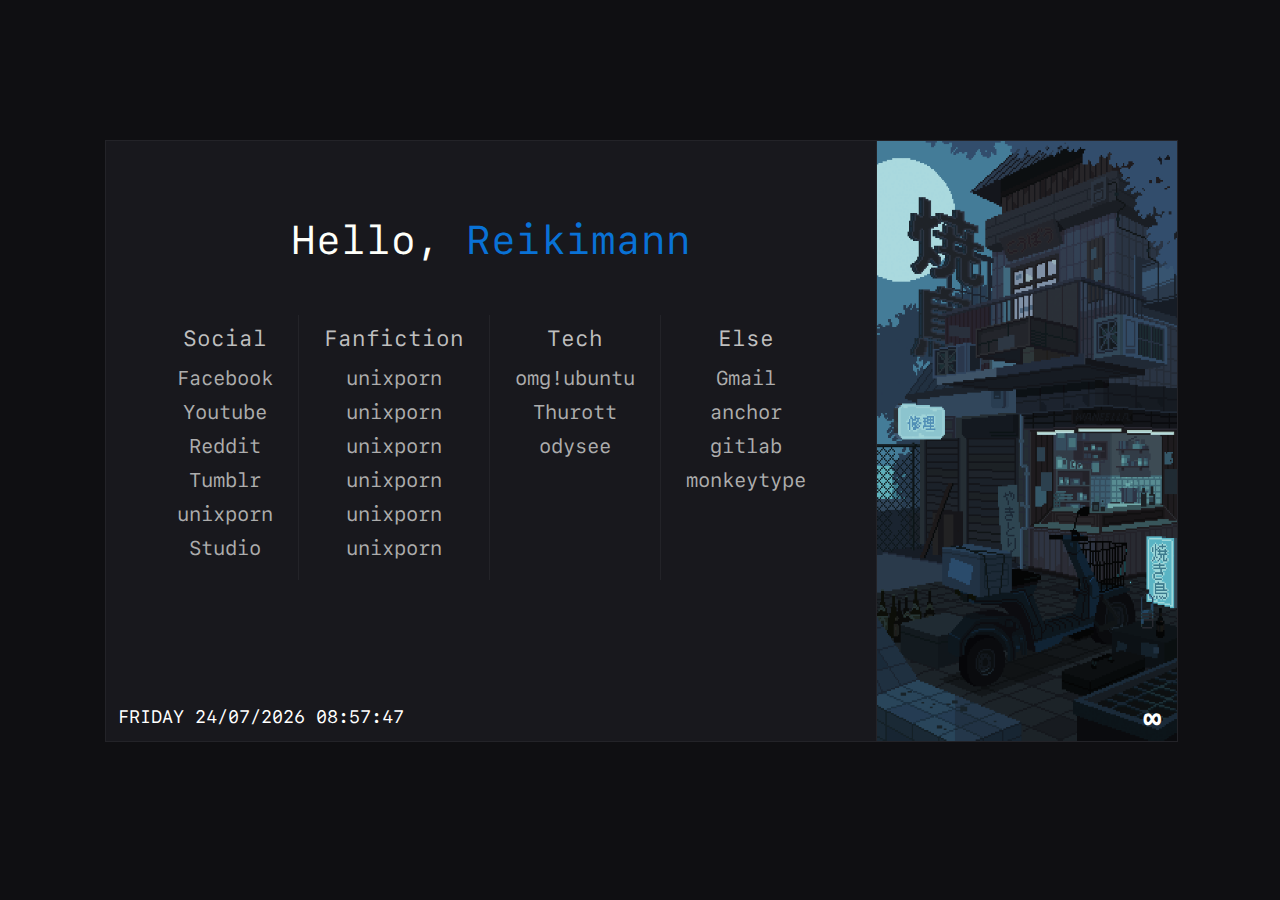
==== index.html @ 37f57d3e "more fixes" ====
<!DOCTYPE html>
<!--Startpage-->
<html>
<head>
	<meta charset="utf-8">
	<title>~YEET~</title>
	<link rel="stylesheet" style="text/css" href="css/style.css" />

</head>
<body>
	<div class="main" style="display: block">
		<div class="image-wrapper">

			<div class="mySlides fade">
				<img src="img/side1.gif">
			</div>

			<div class="mySlides fade">
				<img src="img/side2.gif">
			</div>

			<div class="mySlides fade">
				<img src="img/side3.gif">
			</div>

			<div class="mySlides fade">
				<img src="img/side4.gif">
			</div>

			<div class="mySlides fade">
				<img src="img/side5.gif">
			</div>

			<div class="mySlides fade">
				<img src="img/side6.gif">
			</div>

			<div class="mySlides fade">
				<img src="img/side7.gif">
			</div>

			<div class="mySlides fade">
				<img src="img/side8.gif">
			</div>

			<div class="mySlides fade">
				<img src="img/side9.gif">
			</div>

			<div class="mySlides fade">
				<img src="img/side10.gif">
			</div>

			<div class="mySlides fade">
				<img src="img/side11.gif">
			</div>

			<div class="mySlides fade">
				<img src="img/side12.gif">
			</div>

			<div class="mySlides fade">
				<img src="img/side13.gif">
			</div>

			<div class="mySlides fade">
				<img src="img/side14.gif">
			</div>

			<div class="mySlides fade">
				<img src="img/side15.gif">
			</div>

			<div class="mySlides fade">
				<img src="img/side16.gif">
			</div>

			<div class="mySlides fade">
				<img src="img/side17.gif">
			</div>

			<div class="mySlides fade">
				<img src="img/side18.gif">
			</div>

			<div class="mySlides fade">
				<img src="img/side19.gif">
			</div>

			<div class="mySlides fade">
				<img src="img/side20.gif">
			</div>

			<div class="mySlides fade">
				<img src="img/side21.gif">
			</div>

			<div class="mySlides fade">
				<img src="img/side22.gif">
			</div>


			<div class="mySlides fade">
				<img src="img/side23.gif">
			</div>


			<a class="next" onclick="plusSlides(1)">&#8734;</a>
		</div>
		<br>

		<div style="text-align:center">
			<span class="reqdVar" onclick="currentSlide(1)"></span>
			<span class="reqdVar" onclick="currentSlide(2)"></span>
			<span class="reqdVar" onclick="currentSlide(3)"></span>
			<span class="reqdVar" onclick="currentSlide(4)"></span>
			<span class="reqdVar" onclick="currentSlide(5)"></span>
			<span class="reqdVar" onclick="currentSlide(6)"></span>
			<span class="reqdVar" onclick="currentSlide(7)"></span>
			<span class="reqdVar" onclick="currentSlide(8)"></span>
			<span class="reqdVar" onclick="currentSlide(9)"></span>
			<span class="reqdVar" onclick="currentSlide(10)"></span>
			<span class="reqdVar" onclick="currentSlide(11)"></span>
			<span class="reqdVar" onclick="currentSlide(12)"></span>
			<span class="reqdVar" onclick="currentSlide(13)"></span>
			<span class="reqdVar" onclick="currentSlide(14)"></span>
			<span class="reqdVar" onclick="currentSlide(15)"></span>
			<span class="reqdVar" onclick="currentSlide(16)"></span>
			<span class="reqdVar" onclick="currentSlide(17)"></span>
			<span class="reqdVar" onclick="currentSlide(18)"></span>
			<span class="reqdVar" onclick="currentSlide(19)"></span>
			<span class="reqdVar" onclick="currentSlide(20)"></span>
			<span class="reqdVar" onclick="currentSlide(21)"></span>
			<span class="reqdVar" onclick="currentSlide(22)"></span>
			<span class="reqdVar" onclick="currentSlide(23)"></span>
		</div>

		<header>
			<br>
			<h1>Hello, <span class="flair">Reikimann</span></h1>
		</header>

		<nav>
			<br>
			<ul class="blue">
				<a style="font-size:22px">Social</a>
				<li><a href="https://www.fb.com/">Facebook</a></li>
				<li><a href="https://www.youtube.com">Youtube</a></li>
				<li><a href="https://reddit.com/">Reddit</a></li>
				<li><a href="https://tumblr.com/">Tumblr</a></li>
				<li><a href="https://reddit.com/r/unixporn">unixporn</a></li>
				<li><a href="https://studio.youtube.com/">Studio</a></li>
			</ul>

			<ul class="green">
				<a style="font-size:22px">Fanfiction</a>
				<li><a href="https://">unixporn</a></li>
				<li><a href="https://">unixporn</a></li>
				<li><a href="https://">unixporn</a></li>
				<li><a href="https://">unixporn</a></li>
				<li><a href="https://">unixporn</a></li>
				<li><a href="https://">unixporn</a></li>
			</ul>

			<ul class="red">
				<a style="font-size:22px">Tech</a>
				<li><a href="https://www.omgubuntu.co.uk/">omg!ubuntu</a></li>
				<li><a href="https://www.thurrott.com/">Thurott</a></li>
				<li><a href="https://odysee.com/">odysee</a></li>
			</ul>

			<ul class="yellow">
				<a style="font-size:22px">Else</a>
				<li><a href="https://gmail.com/">Gmail</a></li>
				<li><a href="https://anchor.fm/">anchor</a></li>
				<li><a href="https://gitlab.com/thelinuxcast">gitlab</a></li>
				<li><a href="https://monkeytype.com/">monkeytype</a></li>
			</ul>
		</nav>

		<div class="codes" id="codes">
			<script>
			//document.getElementById("main").innerHTML = Date();
			function updateClock() {
				var days = ['SUNDAY','MONDAY','TUESDAY','WEDNESDAY','THURSDAY','FRIDAY','SATURDAY'];
				var m = new Date();
				var dateString =
				(days[ m.getDay() ]) + " " +
				("0" + m.getDate()).slice(-2) + "/" +
				("0" + (m.getMonth()+1)).slice(-2) +"/"+
				m.getFullYear() +" "+
				("0" + m.getHours()).slice(-2) + ":" +
				("0" + m.getMinutes()).slice(-2) + ":" +
				("0" + m.getSeconds()).slice(-2);

				// set the content of the element with the ID codes to the formatted string
				document.getElementById('codes').innerHTML = dateString;

				// call this function again in 1000ms
				setTimeout(updateClock, 1000);
			}
			updateClock(); // initial call

			// Set local storage
			var slideIx = Number(localStorage.getItem('slideIndex') || 1);

			var slideIndex = slideIx;
			showSlides(slideIndex);

			// Next/previous controls
			function plusSlides(n) {
				showSlides(slideIndex += n);
				localStorage.setItem('slideIndex', slideIndex);
				console.log(localStorage.getItem('slideIndex'));
			}

			// Thumbnail image controls
			function currentSlides(n) {
				showSlides(slideIndex = n);
				localStorage.setItem('slideIndex', slideIndex);
				console.log(localStorage.getItem('slideIndex'));
			}

			// Show slides
			function showSlides(n) {
				var i;
				var slides = document.getElementsByClassName("mySlides");
				var reqdVars = document.getElementsByClassName("reqdVar");
				if (n > slides.length) {
					slideIndex = 1;
				}
				if (n < 1) {
					slideIndex = slides.length;
				}
				for (i = 0; i < slides.length; i++) {
					slides[i].style.display = "none";
				}
				for (i = 0; i < reqdVars.length; i++) {
					reqdVars[i].className = reqdVars[i].className.replace(" active", "");
				}
				slides[slideIndex-1].style.display = "block";
				reqdVars[slideIndex-1].className += " active";
			}
			</script>
		</div>
	</body>
	</html>
---- css/style.css ----
@font-face {
  font-family:'LigaSFMono';
  src: url('../docs/LigaSFMonoNerdFont-Regular.otf');
  /* src: url('../docs/Iosevka.ttf'); */
}

body {
  font-family: 'LigaSFMono', monospace;
  font-size: 20px;
  background-color: #0F0F12;
  background-image: url("../img/");
  background-repeat: repeat;
  width: 670px;
  height: 320px;
  position: absolute;
  top: 0px;
  bottom: 100px;
  left: 0px;
  right: 0px;
  margin: auto;
}

h1 {
  font-weight: normal;
  color: #FEFFFA;
  position: relative;
  text-align: center;
  horizontal-align: middle;
}

.flair {
  color: #0972D6;
}

.main {
  display: inline-block;
  border-style: solid;
  border-width: 1px;
  border-color: #232328;
  position: relative;
  top: -100px;
  width: 770px;
  height: 600px;
  left: -200px;
  right: 0px;
  margin: auto;
  background-color: #18181D;
  text-align: center;
}

.image-wrapper {
  border-style: solid;
  border-width: 1px;
  border-color: #232328;
  position: absolute;
  top: -1px;
  width: 300px;
  height: 600px;
  left: 770px;
  background-color: #18181D;
  background-position: center center;
  background-repeat: no-repeat;
  background-size: cover;
}

img {
  top: -1px;
  width: 300px;
  height: 600px;
}

.next {
  cursor: pointer;
  position: absolute;
  top: 575px;
  width: auto;
  right: 10px;
  padding: 5px;
  margin-top: -22px;
  color: white;
  font-weight: bold;
  font-size: 30px;
  transition: 0.6s ease;
  user-select: none;
  border-radius: 3px 0 0 3px;
  border-radius: 50%;
  display: inline-block;
}

.fade {
  -webkit-animation-name: fade;
  -webkit-animation-duration: 1.5s;
  animation-name: fade;
  animation-duration: 1.5s;
}

@-webkit-keyframes fade {
  from {opacity: .4}
  to {opacity: 1}
}

@keyframes fade {
  from {opacity: .4}
  to {opacity: 1}
}

.codes {
  color: #FFFFFF;
  font-family: LigaSFMono, monospace;
  font-size: 18px;
  position: absolute;
  top: 565px;
  width: auto;
  height: auto;
  left: 12px;
}

li {
  margin: 10px 0;
}

nav {
  display: inline-block;
  vertical-align: middle;
  horizontal-align: middle;
  color: #BFBFBF;
  font-size: 20px;
  text-align: center;
  left= 50%;
  margin-left: auto;
  margin-right: auto;
  position: relative;
}

ul {
  display: table-cell;
  horizontal-align: middle;
  text-align: center;
  height: 100%;
  border-color: #232328;
  border-right-width: 1px;
  border-right-style: solid;
  padding: 10px 25px;
  transition: all 0.8s;
  cursor: default;
  list-style-type: none;
}

ul:last-of-type {
  border-right-width: 0;
}

ul:hover {
  color: #FFFFFF;
}

ul > li:first-of-type{
  padding-top: 5px;
}

ul > li > a {
  text-decoration:none;
  color: #adadad;
  transition: all 0.8s;
}

ul[class=green] > li > a:hover {
  color: #4FAE0F;
  transition: all 0.5s;
}

ul[class=blue] > li > a:hover {
  color: #0972D6;
  transition: all 0.5s;
}

ul[class=red] > li > a:hover {
  color: #ed3434;
  transition: all 0.5s;
}

ul[class=yellow] > li > a:hover {
  color: #edd934;
  transition: all 0.5s;
}
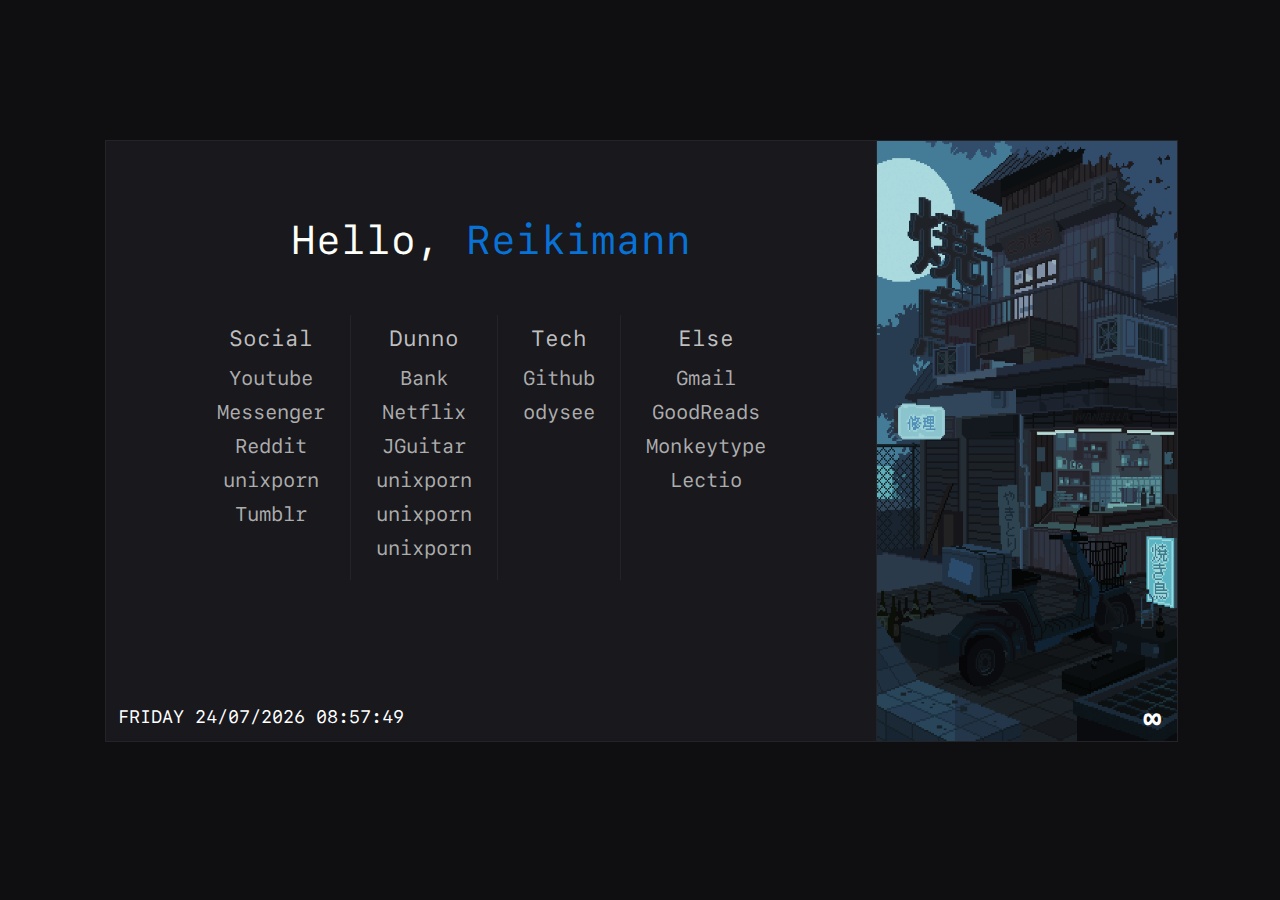
==== commit f5d542ad: "It's secret!" ====
--- a/index.html
+++ b/index.html
@@ -144,37 +144,35 @@
 			<br>
 			<ul class="blue">
 				<a style="font-size:22px">Social</a>
-				<li><a href="https://www.fb.com/">Facebook</a></li>
 				<li><a href="https://www.youtube.com">Youtube</a></li>
+				<li><a href="https://www.messenger.com/blinkthebee">Messenger</a></li>
 				<li><a href="https://reddit.com/">Reddit</a></li>
+				<li><a href="https://reddit.com/r/unixporn">unixporn</a></li>
 				<li><a href="https://tumblr.com/">Tumblr</a></li>
-				<li><a href="https://reddit.com/r/unixporn">unixporn</a></li>
-				<li><a href="https://studio.youtube.com/">Studio</a></li>
 			</ul>
 
 			<ul class="green">
-				<a style="font-size:22px">Fanfiction</a>
+				<a style="font-size:22px">Dunno</a>
+				<li><a href="https://danskebank.dk">Bank</a></li>
+				<li><a href="https://netflix.com">Netflix</a></li>
+				<li><a href="https://www.justinguitar.com/users/reikimann">JGuitar</a></li>
 				<li><a href="https://">unixporn</a></li>
 				<li><a href="https://">unixporn</a></li>
 				<li><a href="https://">unixporn</a></li>
-				<li><a href="https://">unixporn</a></li>
-				<li><a href="https://">unixporn</a></li>
-				<li><a href="https://">unixporn</a></li>
 			</ul>
 
 			<ul class="red">
 				<a style="font-size:22px">Tech</a>
-				<li><a href="https://www.omgubuntu.co.uk/">omg!ubuntu</a></li>
-				<li><a href="https://www.thurrott.com/">Thurott</a></li>
+				<li><a href="https://github.com/Reikimann">Github</a></li>
 				<li><a href="https://odysee.com/">odysee</a></li>
 			</ul>
 
 			<ul class="yellow">
 				<a style="font-size:22px">Else</a>
 				<li><a href="https://gmail.com/">Gmail</a></li>
-				<li><a href="https://anchor.fm/">anchor</a></li>
-				<li><a href="https://gitlab.com/thelinuxcast">gitlab</a></li>
-				<li><a href="https://monkeytype.com/">monkeytype</a></li>
+				<li><a href="https://www.goodreads.com/review/list/137223445?ref=nav_mybooks">GoodReads</a></li>
+				<li><a href="https://monkeytype.com/">Monkeytype</a></li>
+				<li><a href="https://www.lectio.dk/lectio/236/forside.aspx">Lectio</a></li>
 			</ul>
 		</nav>
 
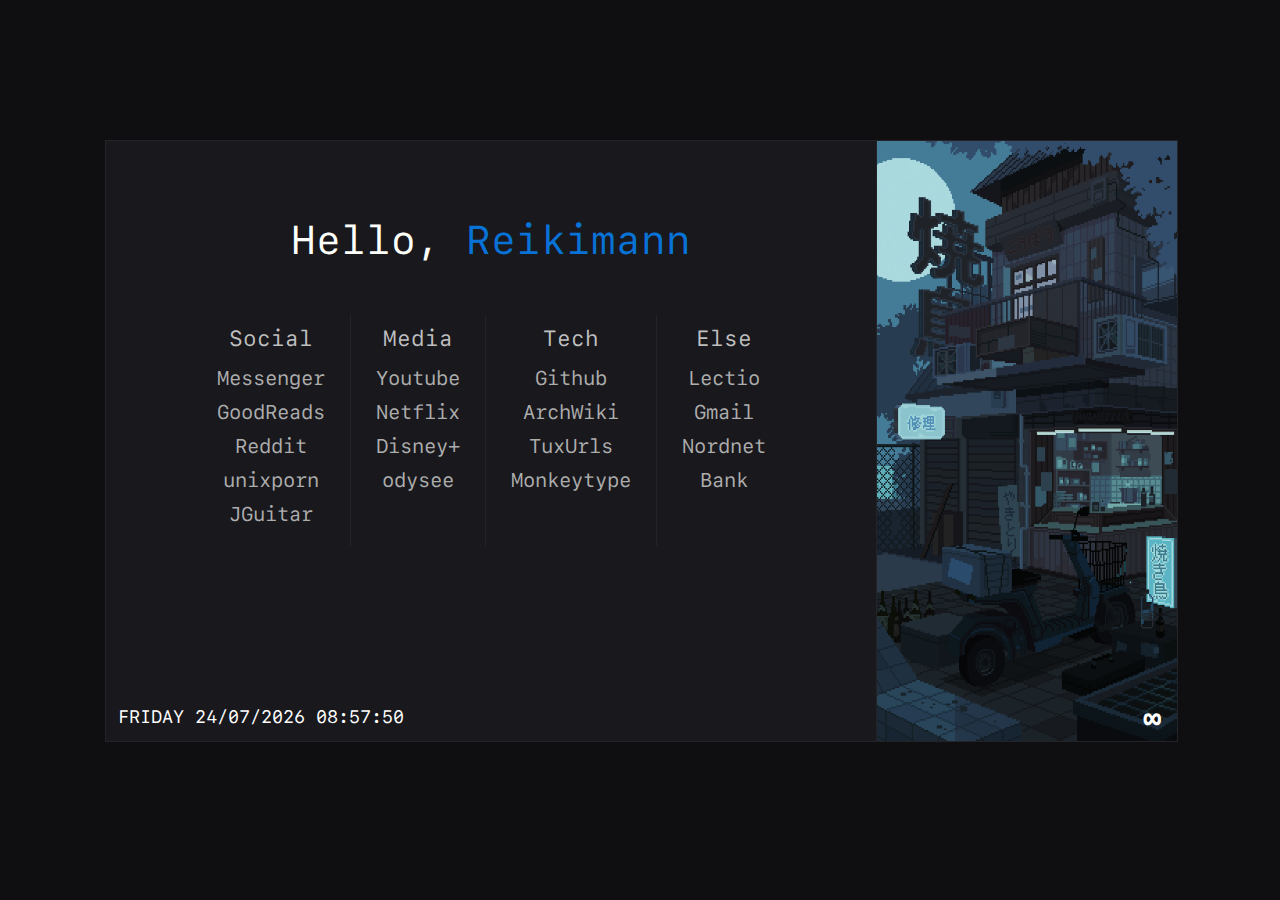
==== commit d067cc55: "More ignore" ====
--- a/index.html
+++ b/index.html
@@ -144,35 +144,35 @@
 			<br>
 			<ul class="blue">
 				<a style="font-size:22px">Social</a>
-				<li><a href="https://www.youtube.com">Youtube</a></li>
 				<li><a href="https://www.messenger.com/blinkthebee">Messenger</a></li>
+				<li><a href="https://www.goodreads.com/review/list/137223445?ref=nav_mybooks">GoodReads</a></li>
 				<li><a href="https://reddit.com/">Reddit</a></li>
 				<li><a href="https://reddit.com/r/unixporn">unixporn</a></li>
-				<li><a href="https://tumblr.com/">Tumblr</a></li>
+				<li><a href="https://www.justinguitar.com/users/reikimann">JGuitar</a></li>
 			</ul>
 
 			<ul class="green">
-				<a style="font-size:22px">Dunno</a>
-				<li><a href="https://danskebank.dk">Bank</a></li>
+				<a style="font-size:22px">Media</a>
+				<li><a href="https://www.youtube.com">Youtube</a></li>
 				<li><a href="https://netflix.com">Netflix</a></li>
-				<li><a href="https://www.justinguitar.com/users/reikimann">JGuitar</a></li>
-				<li><a href="https://">unixporn</a></li>
-				<li><a href="https://">unixporn</a></li>
-				<li><a href="https://">unixporn</a></li>
+				<li><a href="https://www.disneyplus.com/da-dk/home">Disney+</a></li>
+				<li><a href="https://odysee.com/">odysee</a></li>
 			</ul>
 
 			<ul class="red">
 				<a style="font-size:22px">Tech</a>
 				<li><a href="https://github.com/Reikimann">Github</a></li>
-				<li><a href="https://odysee.com/">odysee</a></li>
-			</ul>
-
-			<ul class="yellow">
+				<li><a href="https://wiki.archlinux.org/">ArchWiki</a></li>
+				<li><a href="https://tuxurls.com/">TuxUrls</a></li>
+				<li><a href="https://monkeytype.com/">Monkeytype</a></li>
+			</ul>
+
+			<ul class="purple">
 				<a style="font-size:22px">Else</a>
+				<li><a href="https://www.lectio.dk/lectio/236/forside.aspx">Lectio</a></li>
 				<li><a href="https://gmail.com/">Gmail</a></li>
-				<li><a href="https://www.goodreads.com/review/list/137223445?ref=nav_mybooks">GoodReads</a></li>
-				<li><a href="https://monkeytype.com/">Monkeytype</a></li>
-				<li><a href="https://www.lectio.dk/lectio/236/forside.aspx">Lectio</a></li>
+				<li><a href="https://www.nordnet.dk/oversigt">Nordnet</a></li>
+				<li><a href="https://danskebank.dk">Bank</a></li>
 			</ul>
 		</nav>
 
--- a/css/style.css
+++ b/css/style.css
@@ -165,21 +165,21 @@
 }
 
 ul[class=green] > li > a:hover {
-  color: #4FAE0F;
+  color: #9ece6a;
   transition: all 0.5s;
 }
 
 ul[class=blue] > li > a:hover {
-  color: #0972D6;
+  color: #7aa2f7;
   transition: all 0.5s;
 }
 
 ul[class=red] > li > a:hover {
-  color: #ed3434;
+  color: #f7768e;
   transition: all 0.5s;
 }
 
-ul[class=yellow] > li > a:hover {
-  color: #edd934;
+ul[class=purple] > li > a:hover {
+  color: #BB9AF7;
   transition: all 0.5s;
 }
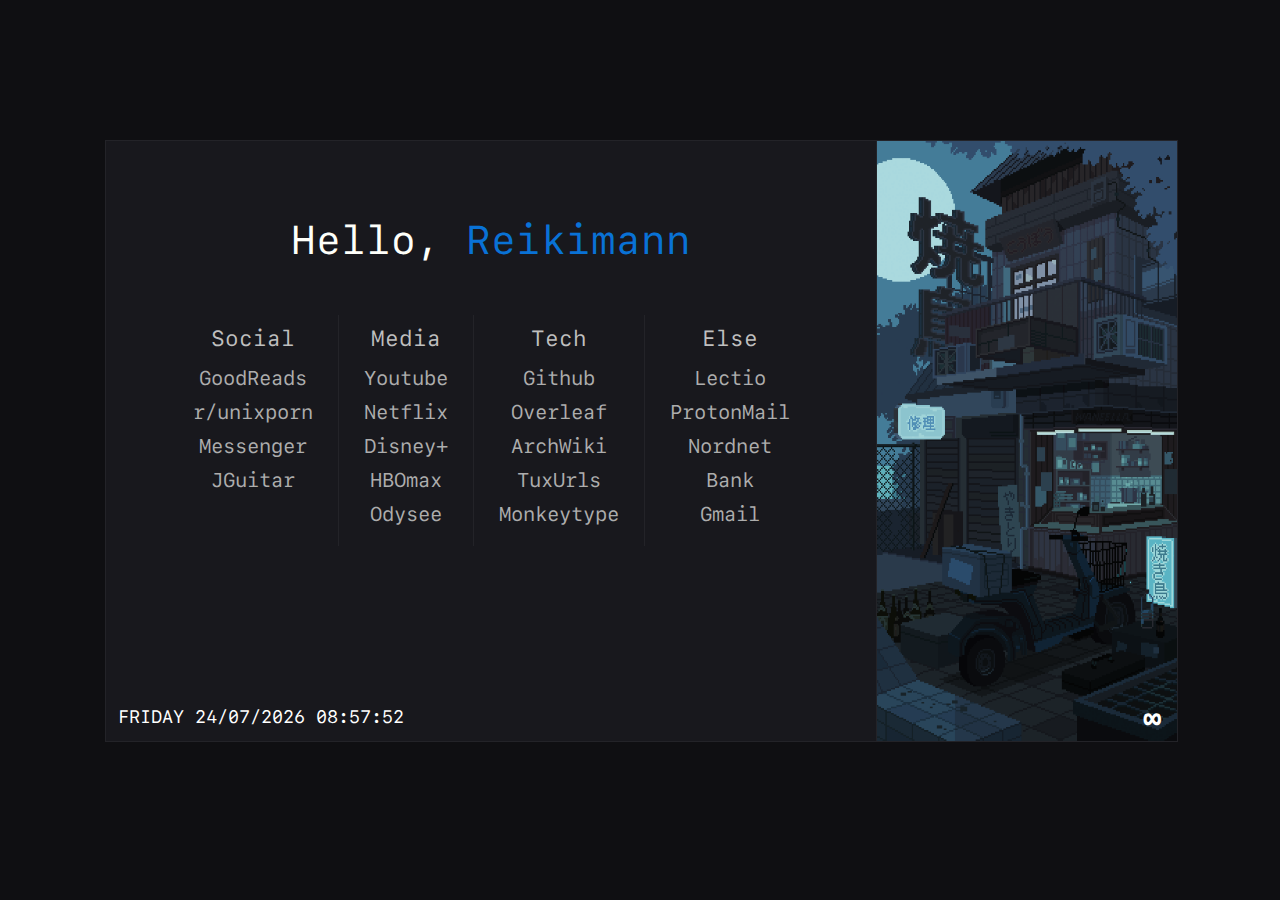
==== commit 6592c86d: "Updated links" ====
--- a/index.html
+++ b/index.html
@@ -144,11 +144,10 @@
 			<br>
 			<ul class="blue">
 				<a style="font-size:22px">Social</a>
-				<li><a href="https://www.messenger.com/blinkthebee">Messenger</a></li>
-				<li><a href="https://www.goodreads.com/review/list/137223445?ref=nav_mybooks">GoodReads</a></li>
-				<li><a href="https://reddit.com/">Reddit</a></li>
-				<li><a href="https://reddit.com/r/unixporn">unixporn</a></li>
-				<li><a href="https://www.justinguitar.com/users/reikimann">JGuitar</a></li>
+        <li><a href="https://www.goodreads.com/">GoodReads</a></li>
+        <li><a href="https://reddit.com/r/unixporn">r/unixporn</a></li>
+				<li><a href="https://www.messenger.com/">Messenger</a></li>
+				<li><a href="https://www.justinguitar.com/">JGuitar</a></li>
 			</ul>
 
 			<ul class="green">
@@ -156,23 +155,27 @@
 				<li><a href="https://www.youtube.com">Youtube</a></li>
 				<li><a href="https://netflix.com">Netflix</a></li>
 				<li><a href="https://www.disneyplus.com/da-dk/home">Disney+</a></li>
-				<li><a href="https://odysee.com/">odysee</a></li>
+        <li><a href="https://play.hbomax.com/">HBOmax</a></li>
+				<li><a href="https://odysee.com/">Odysee</a></li>
 			</ul>
 
 			<ul class="red">
 				<a style="font-size:22px">Tech</a>
 				<li><a href="https://github.com/Reikimann">Github</a></li>
+				<li><a href="https://overleaf.com/">Overleaf</a></li>
 				<li><a href="https://wiki.archlinux.org/">ArchWiki</a></li>
 				<li><a href="https://tuxurls.com/">TuxUrls</a></li>
 				<li><a href="https://monkeytype.com/">Monkeytype</a></li>
+				<!-- <li><a href="https://protondb.com/">ProtonDB</a></li> -->
 			</ul>
 
 			<ul class="purple">
 				<a style="font-size:22px">Else</a>
 				<li><a href="https://www.lectio.dk/lectio/236/forside.aspx">Lectio</a></li>
-				<li><a href="https://gmail.com/">Gmail</a></li>
+				<li><a href="https://mail.proton.me/u/2/inbox">ProtonMail</a></li>
 				<li><a href="https://www.nordnet.dk/oversigt">Nordnet</a></li>
 				<li><a href="https://danskebank.dk">Bank</a></li>
+				<li><a href="https://gmail.com/">Gmail</a></li>
 			</ul>
 		</nav>
 
@@ -242,4 +245,4 @@
 			</script>
 		</div>
 	</body>
-	</html>
+</html>
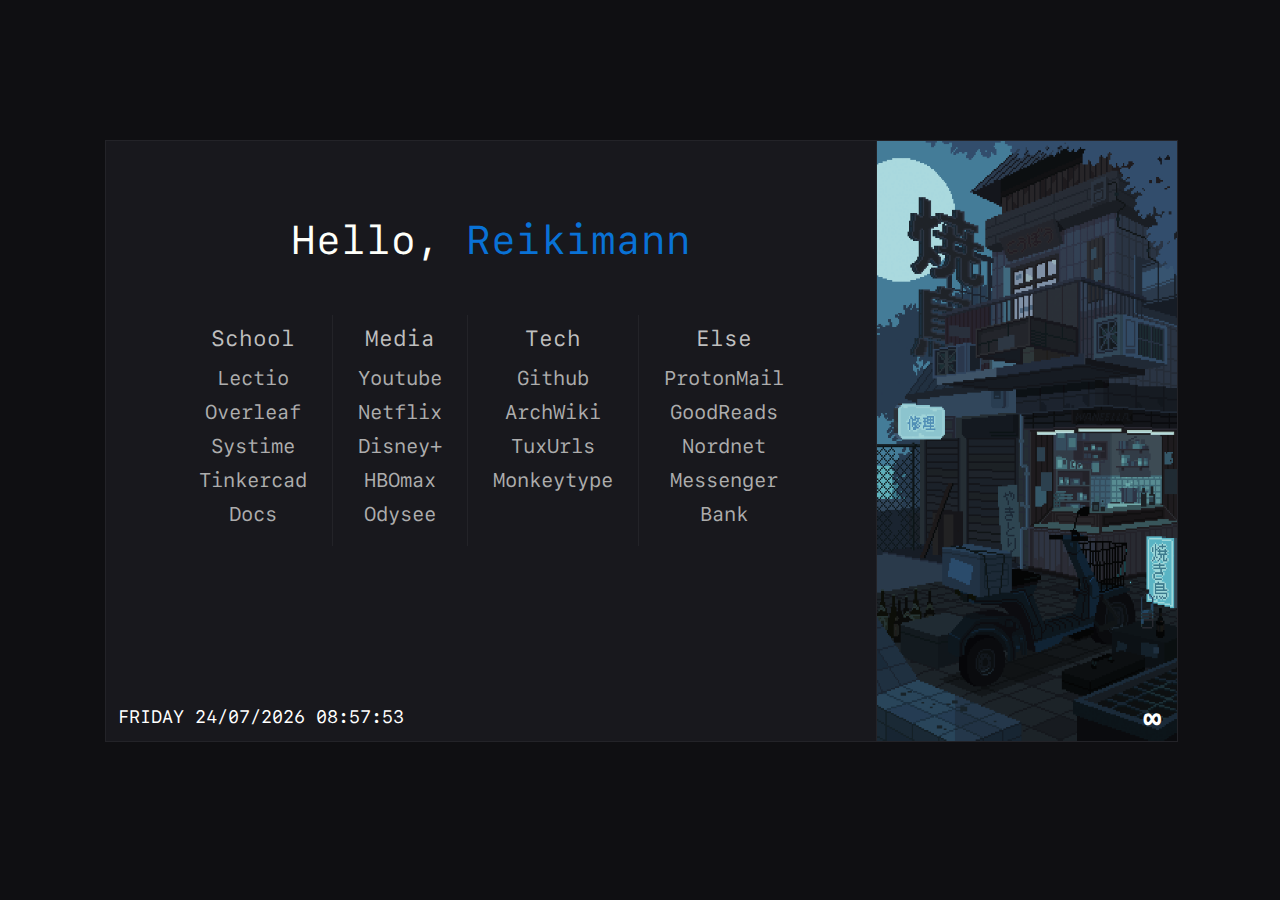
==== commit 024128bd: "Updated startpage: Removed social tab and added school" ====
--- a/index.html
+++ b/index.html
@@ -143,12 +143,14 @@
 		<nav>
 			<br>
 			<ul class="blue">
-				<a style="font-size:22px">Social</a>
-        <li><a href="https://www.goodreads.com/">GoodReads</a></li>
-        <li><a href="https://reddit.com/r/unixporn">r/unixporn</a></li>
-				<li><a href="https://www.messenger.com/">Messenger</a></li>
-				<li><a href="https://www.justinguitar.com/">JGuitar</a></li>
-			</ul>
+				<a style="font-size:22px">School</a>
+				<li><a href="https://www.lectio.dk/lectio/236/forside.aspx">Lectio</a></li>
+				<li><a href="https://overleaf.com/">Overleaf</a></li>
+        <li><a href="https://konto.systime.dk/index.php?id=494&L=0">Systime</a></li>
+				<li><a href="https://www.tinkercad.com/dashboard">Tinkercad</a></li>
+				<li><a href="https://docs.google.com/u/1">Docs</a></li>
+			</ul>
+
 
 			<ul class="green">
 				<a style="font-size:22px">Media</a>
@@ -162,7 +164,6 @@
 			<ul class="red">
 				<a style="font-size:22px">Tech</a>
 				<li><a href="https://github.com/Reikimann">Github</a></li>
-				<li><a href="https://overleaf.com/">Overleaf</a></li>
 				<li><a href="https://wiki.archlinux.org/">ArchWiki</a></li>
 				<li><a href="https://tuxurls.com/">TuxUrls</a></li>
 				<li><a href="https://monkeytype.com/">Monkeytype</a></li>
@@ -171,11 +172,13 @@
 
 			<ul class="purple">
 				<a style="font-size:22px">Else</a>
-				<li><a href="https://www.lectio.dk/lectio/236/forside.aspx">Lectio</a></li>
 				<li><a href="https://mail.proton.me/u/2/inbox">ProtonMail</a></li>
+        <li><a href="https://www.goodreads.com/">GoodReads</a></li>
 				<li><a href="https://www.nordnet.dk/oversigt">Nordnet</a></li>
+        <li><a href="https://www.messenger.com/">Messenger</a></li>
 				<li><a href="https://danskebank.dk">Bank</a></li>
-				<li><a href="https://gmail.com/">Gmail</a></li>
+				<!-- <li><a href="https://gmail.com/">Gmail</a></li> -->
+				<!-- <li><a href="https://www.justinguitar.com/">JGuitar</a></li> -->
 			</ul>
 		</nav>
 
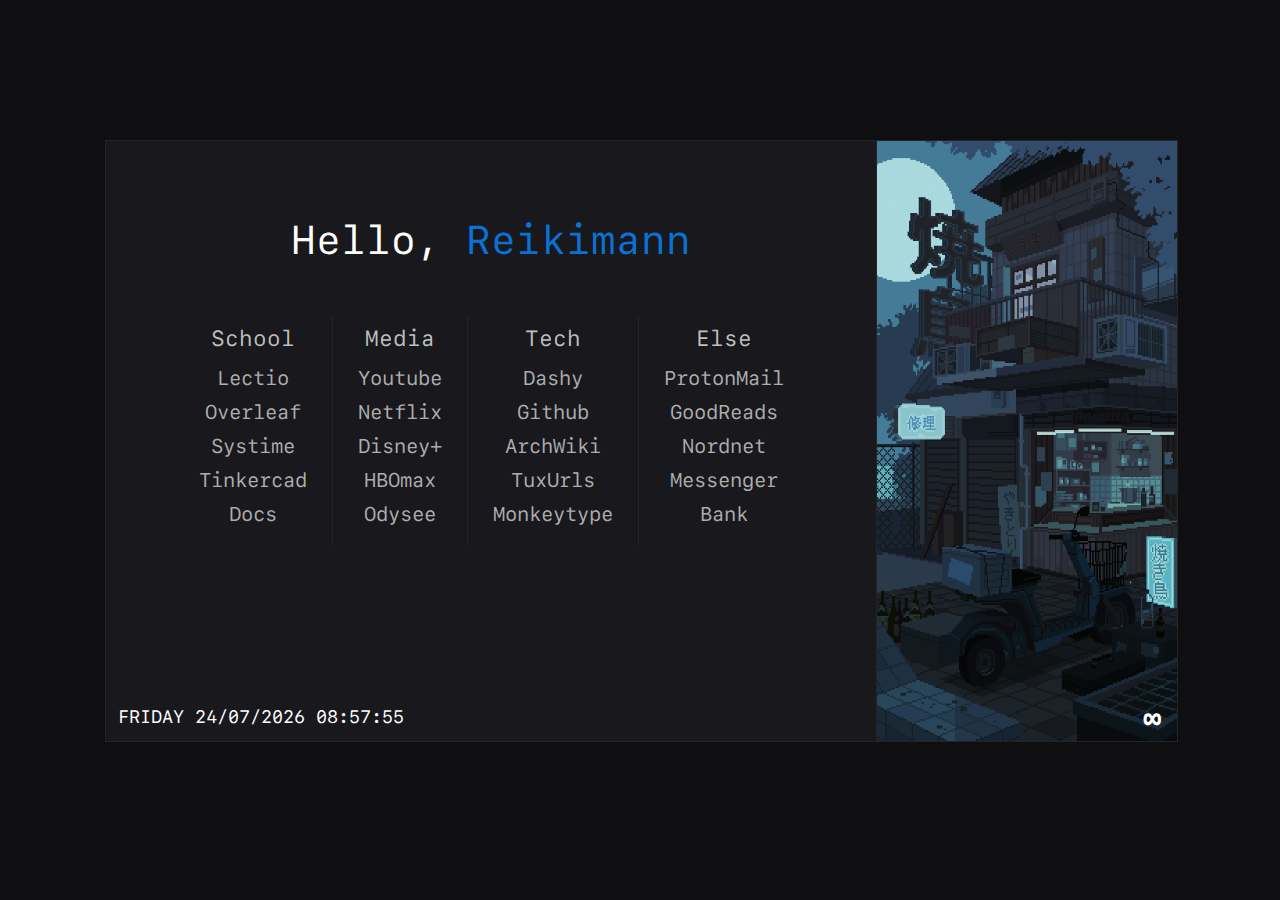
==== commit 825a1ee8: "Added dashy" ====
--- a/index.html
+++ b/index.html
@@ -163,6 +163,7 @@
 
 			<ul class="red">
 				<a style="font-size:22px">Tech</a>
+        <li><a href="http://192.168.1.17:4000/home">Dashy</a></li>
 				<li><a href="https://github.com/Reikimann">Github</a></li>
 				<li><a href="https://wiki.archlinux.org/">ArchWiki</a></li>
 				<li><a href="https://tuxurls.com/">TuxUrls</a></li>
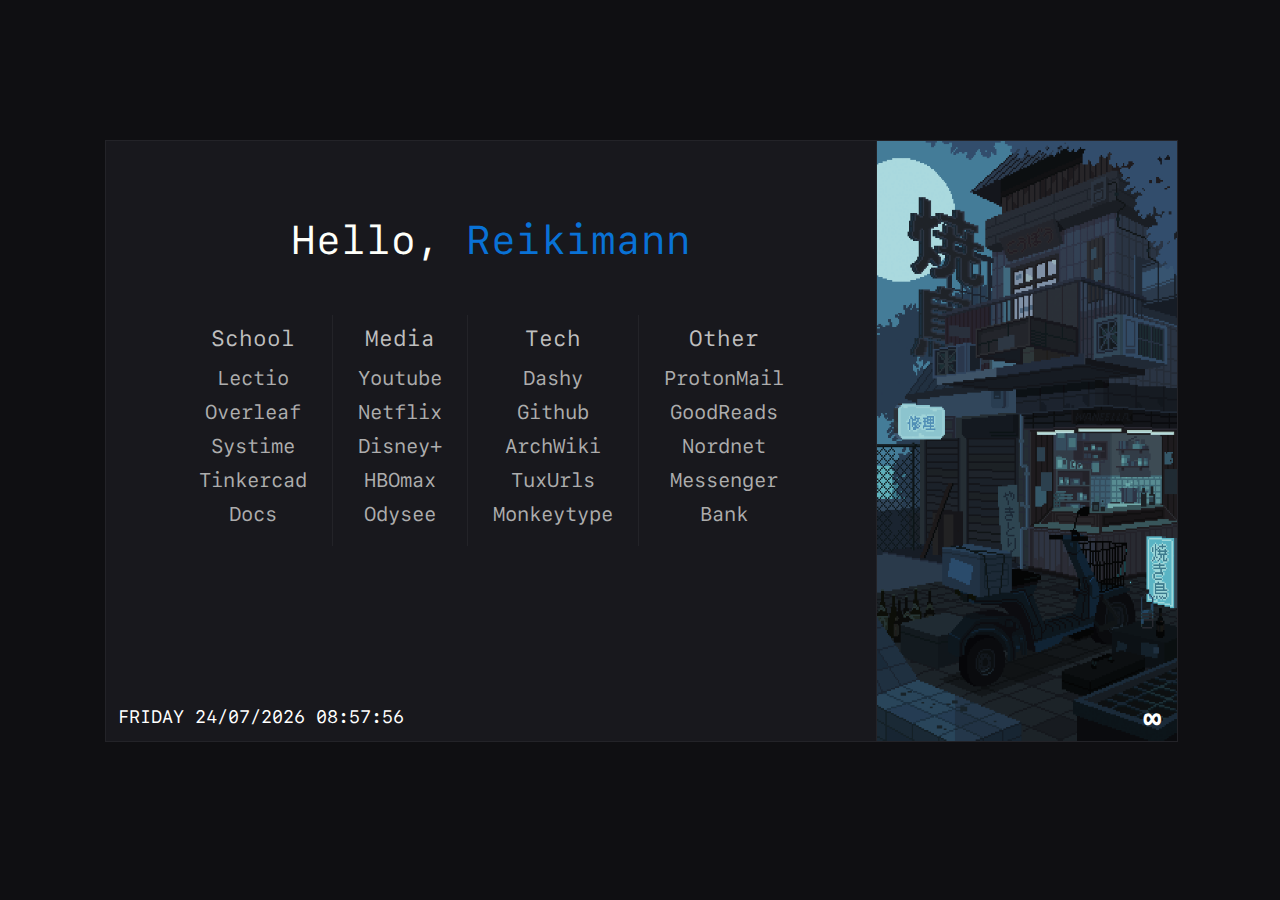
==== commit eb848d0b: "Rename column" ====
--- a/index.html
+++ b/index.html
@@ -172,7 +172,7 @@
 			</ul>
 
 			<ul class="purple">
-				<a style="font-size:22px">Else</a>
+				<a style="font-size:22px">Other</a>
 				<li><a href="https://mail.proton.me/u/2/inbox">ProtonMail</a></li>
         <li><a href="https://www.goodreads.com/">GoodReads</a></li>
 				<li><a href="https://www.nordnet.dk/oversigt">Nordnet</a></li>
